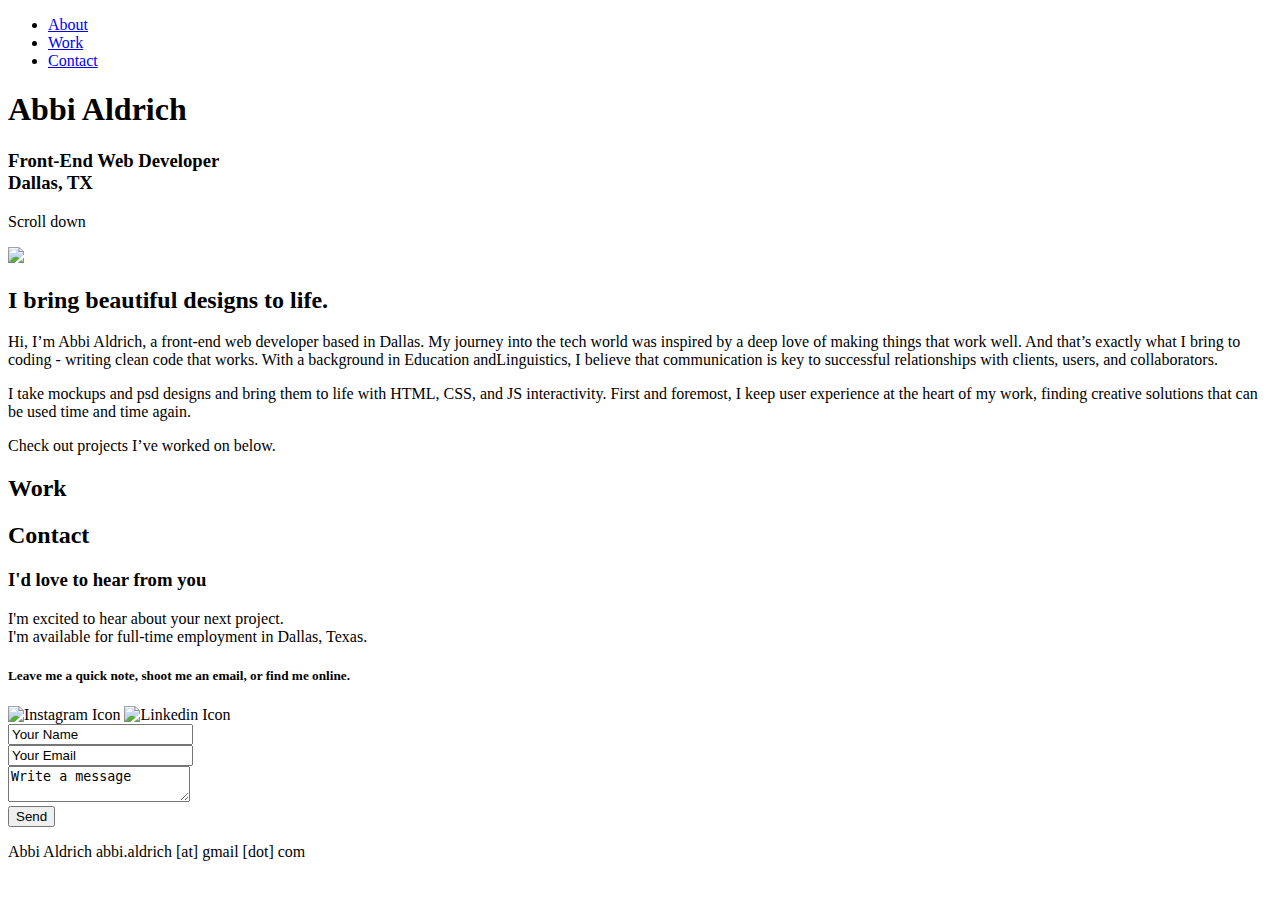
==== index.html @ 31a23435 "coded website html" ====
<!DOCTYPE html>
<html lang=en>
	<head>
		<meta charset="utf-8">
		<title>Abbi Aldrich's Portfolio</title>
		<link rel="stylesheet" type="text/css" href="css/normalize.css">
		<link rel="stylesheet" type="text/css" href="css/main.css">
		<link href="https://fonts.googleapis.com/css?family=Fredericka+the+Great|Open+Sans+Condensed:300,700" rel="stylesheet">
	</head>
	<body>
		<!--Header-->
		<header>
			<div class="full-width">

			<!--Navigation-->
			<nav class="full-width">
				<ul>
					<li><a href=#about>About</a></li>
					<li><a href=#work>Work</a></li>
					<li><a href=#contact>Contact</a></li>
				</ul>
			</nav>

			<h1>Abbi Aldrich</h1>
			<h3>Front-End Web Developer<br>
			Dallas, TX</h3>
			<p>Scroll down</p>
			<a href=#about><img src="img/down-arrow.png"></a>

			</div>
		</header>
		
		<!--About-->
		<section id="about">
			<div class="full-width">
				<h2>I bring beautiful designs to life.</h2>
				<div class="half-width">
					<p>Hi, I’m Abbi Aldrich, a front-end web developer based in Dallas.  My journey into the tech world was inspired by a deep love of making things that work well.  And that’s exactly what I bring to coding - writing clean code that works.  With a background in Education andLinguistics, I believe that communication is key to successful relationships with clients, users, and collaborators.</p>
				</div>

				<div class="half-width">
					<p>I take mockups and psd designs and bring them to life with HTML, CSS, and JS interactivity.   First and foremost, I keep user experience at the heart of my work, finding creative solutions that can be used time and time again. </p>
					<p>Check out projects I’ve worked on below.</p>
				</div>
			</div>
		</section>

		<!--Work-->
		<section id="work">
			<div class="full-width">
				<h2>Work</h2>
				<!--Scroller goes here-->
			</div>

		<!--Contact-->
		<section id="contact">
			<div class="full-width">
				<h2>Contact</h2>
				<div class="half-width">
					<h3>I'd love to hear from you</h3>
					<p> I'm excited to hear about your next project.<br>
					I'm available for full-time employment in Dallas, Texas.</p>
					<h5>Leave me a quick note, shoot me an email, or find me online.</h5>
					<img src="img/instagram-icon.png" alt="Instagram Icon">
					<img src="img/linkedin-icon.png" alt="Linkedin Icon">
				</div>

				<div class="half-width">
					<form action="/my-contact-form-page" method="post">
						<div>
							<input type="text" id="name" name="user_name" value="Your Name">
						</div>
						<div>
							<input type="text" id="email" name="user_email" value="Your Email">
						</div>
						<div>
							<textarea id="msg" name="user_message">Write a message</textarea>
						</div>
						<div class="button">
							<button type="submit">Send</button>
						</div>
					</form>
				</div>

		<!--Footer-->
		<footer class="full-width">
			<p>Abbi Aldrich abbi.aldrich [at] gmail [dot] com</p>

	</body>
</html>
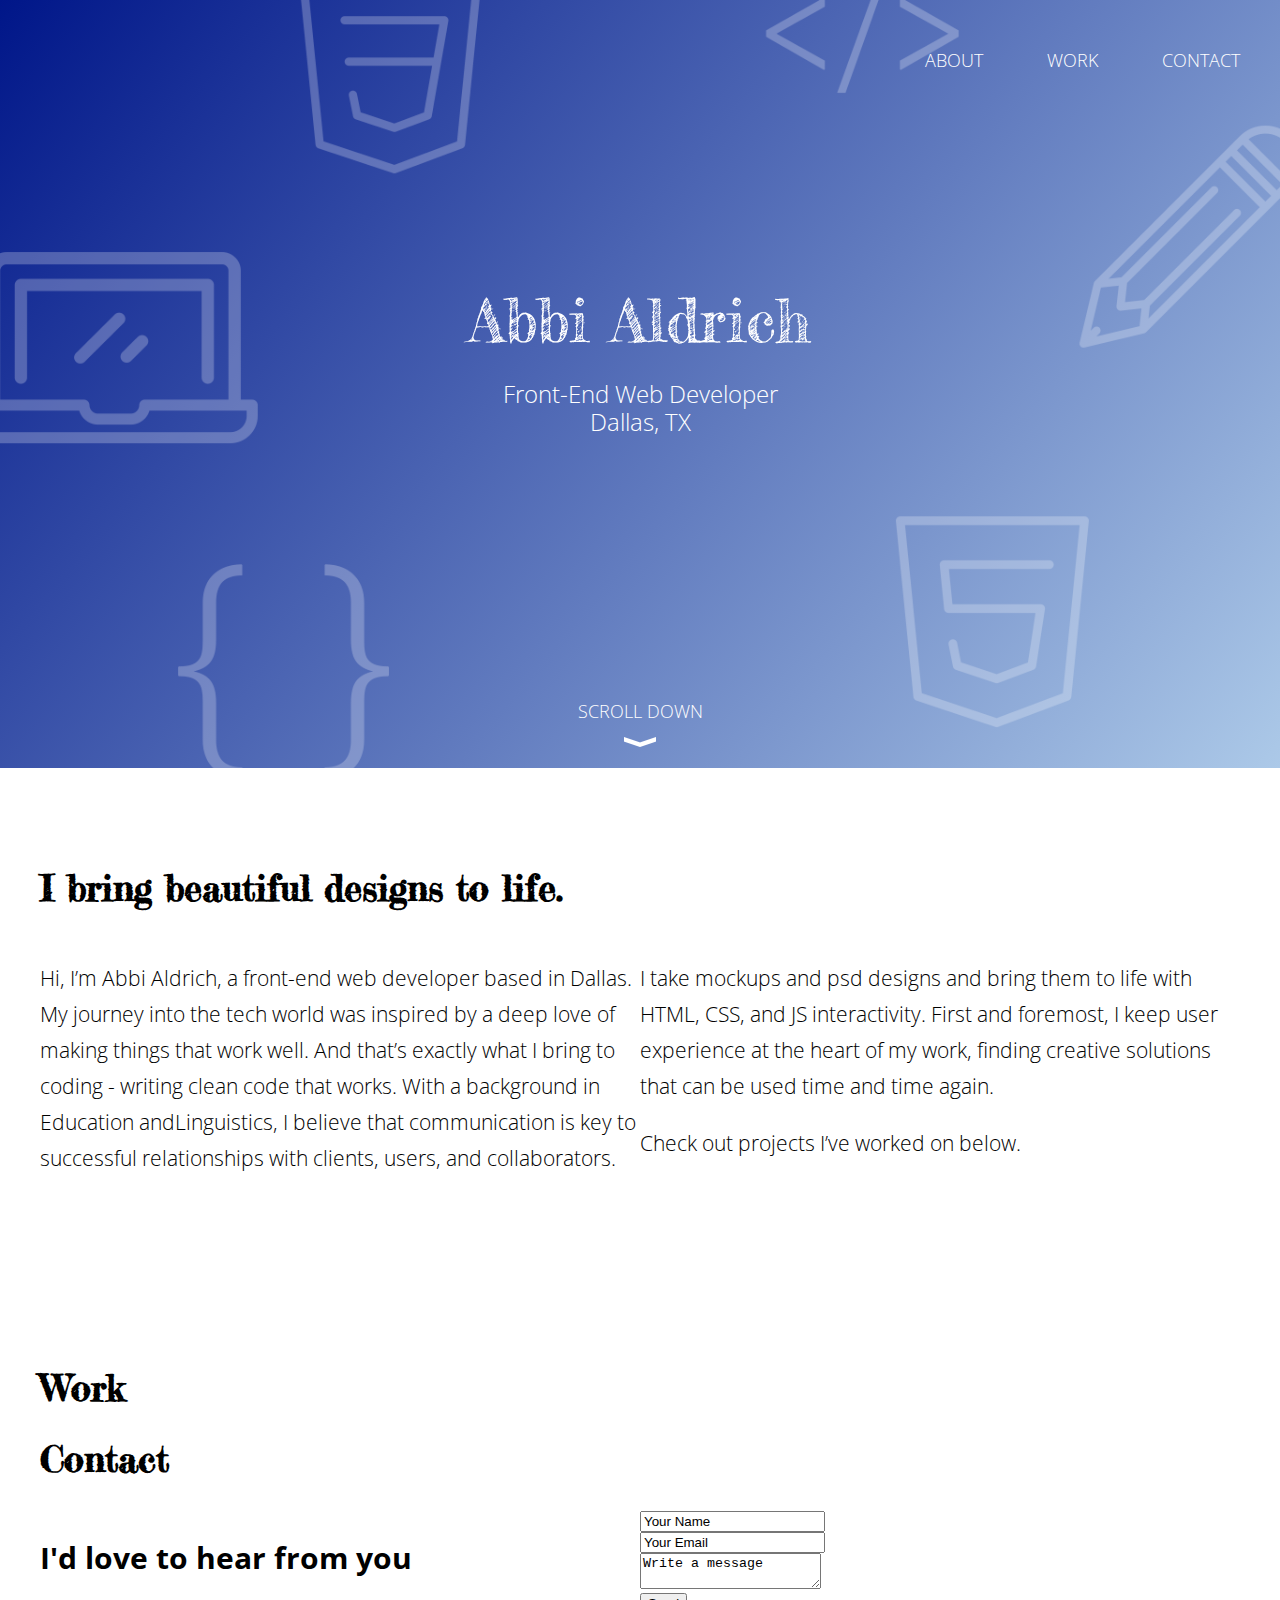
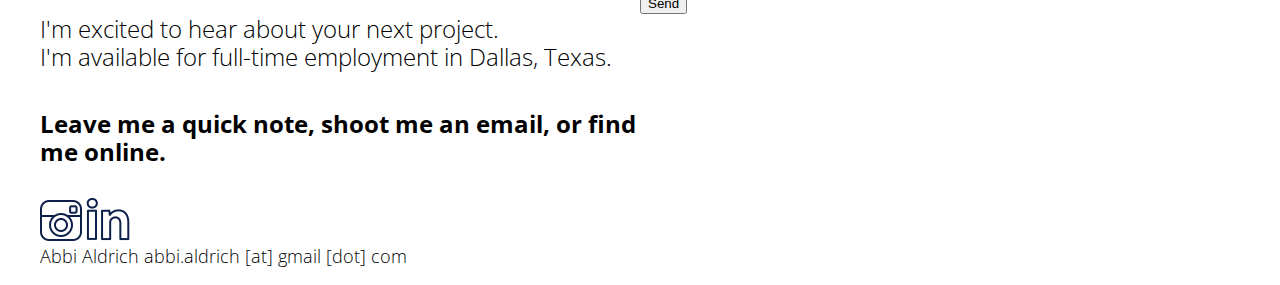
==== commit 69efb227: "updated html, began styling css" ====
--- a/index.html
+++ b/index.html
@@ -22,8 +22,8 @@
 			</nav>
 
 			<h1>Abbi Aldrich</h1>
-			<h3>Front-End Web Developer<br>
-			Dallas, TX</h3>
+			<h5>Front-End Web Developer<br>
+			Dallas, TX</h5>
 			<p>Scroll down</p>
 			<a href=#about><img src="img/down-arrow.png"></a>
 
@@ -58,9 +58,9 @@
 				<h2>Contact</h2>
 				<div class="half-width">
 					<h3>I'd love to hear from you</h3>
-					<p> I'm excited to hear about your next project.<br>
-					I'm available for full-time employment in Dallas, Texas.</p>
-					<h5>Leave me a quick note, shoot me an email, or find me online.</h5>
+					<h5> I'm excited to hear about your next project.<br>
+					I'm available for full-time employment in Dallas, Texas.</h5>
+					<h4>Leave me a quick note, shoot me an email, or find me online.</h4>
 					<img src="img/instagram-icon.png" alt="Instagram Icon">
 					<img src="img/linkedin-icon.png" alt="Linkedin Icon">
 				</div>
@@ -81,10 +81,13 @@
 						</div>
 					</form>
 				</div>
+			</div>
+		</section>
 
 		<!--Footer-->
 		<footer class="full-width">
 			<p>Abbi Aldrich abbi.aldrich [at] gmail [dot] com</p>
+		</footer>
 
 	</body>
 </html>--- a/css/main.css
+++ b/css/main.css
@@ -0,0 +1,130 @@
+/*****BASE STYLES******/
+
+body {
+ margin: 0;
+}
+
+h1 {
+	font-family: "Fredericka the Great", cursive;
+	font-size: 60px;
+	margin: 215px 0 0 0;
+	font-weight: normal;
+}
+
+h2 {
+	font-family: "Fredericka the Great", cursive;
+	font-size: 36px;
+	margin-top: 0;
+}
+
+h3 {
+	font-family: "Open Sans Condensed", sans-serif;
+	font-size: 30px;
+	font-weight: 700;
+}
+
+h4 {
+	font-family: "Open Sans Condensed", sans-serif;
+	font-size: 24px;
+	font-weight: 700;
+}
+
+h5 {
+	font-family: "Open Sans Condensed", sans-serif;
+	font-size: 24px;
+	font-weight: 300;
+}
+
+p {
+	font-family: "Open Sans Condensed", sans-serif;
+	font-size: 18px;
+	font-weight: 300;
+}
+
+/*****GRID*****/
+
+.full-width {
+	width: 1200px;
+	margin: 0 auto;
+	clear: both;
+}
+
+.half-width {
+	width: 600px;
+	float: left;
+}
+
+/*****HEADER*****/
+
+header {
+	text-align: center;
+	color: white;
+	height: 768px;
+	width: 100%;
+	background-image: url(../img/background-icons.png), linear-gradient(130deg, #001689, #acc9e8);
+	background-repeat: no-repeat, no-repeat;
+	background-position: left top, center;
+	background-size: cover, cover
+}
+
+header h5 {
+	margin: 25px 0 265px 0;
+}
+
+header p {
+	text-transform: uppercase;
+	margin: 0 0 12px;
+}
+
+header img {
+
+}
+
+/*****NAVIGATION*****/
+
+nav {
+	padding-top: 50px;
+	text-align: right;
+}
+
+
+
+nav ul, nav li {
+	display: inline;
+	list-style: none;
+	margin: 0;
+	padding-left: 60px;
+
+}
+
+nav a {
+	font-family: "Open Sans Condensed", sans-serif;
+	font-size: 18px;
+	font-weight: 300;
+	text-transform: uppercase;
+	color: white;
+	text-decoration: none;
+}
+
+nav a:hover {
+	text-decoration: underline;
+}
+
+/*****ABOUT******/
+
+#about {
+	height: 500px;
+	margin: 0;
+	padding: 100px 0 0;
+}
+
+#about p {
+	font-size: 21px;
+	line-height: 36px;
+}
+
+/*****WORK*****/
+
+/*****CONTACT******/
+
+/*****FOOTER******/
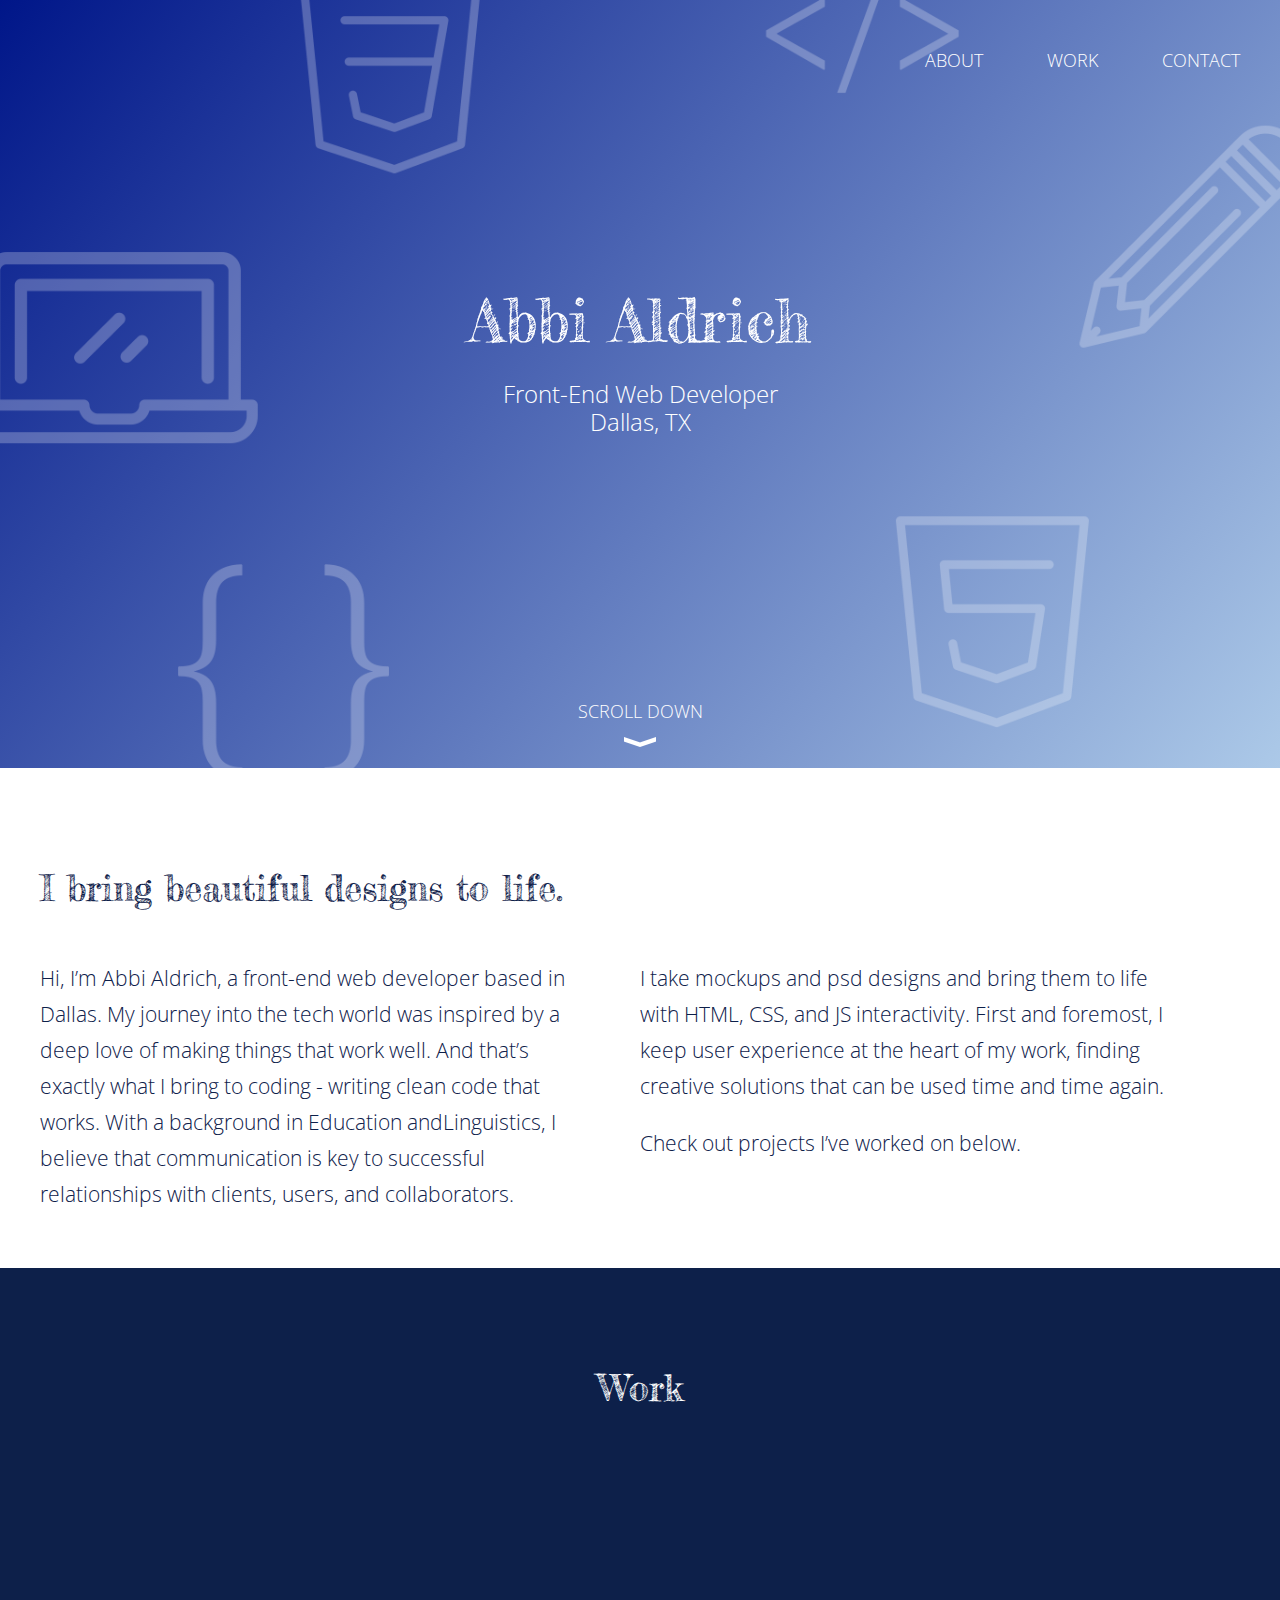
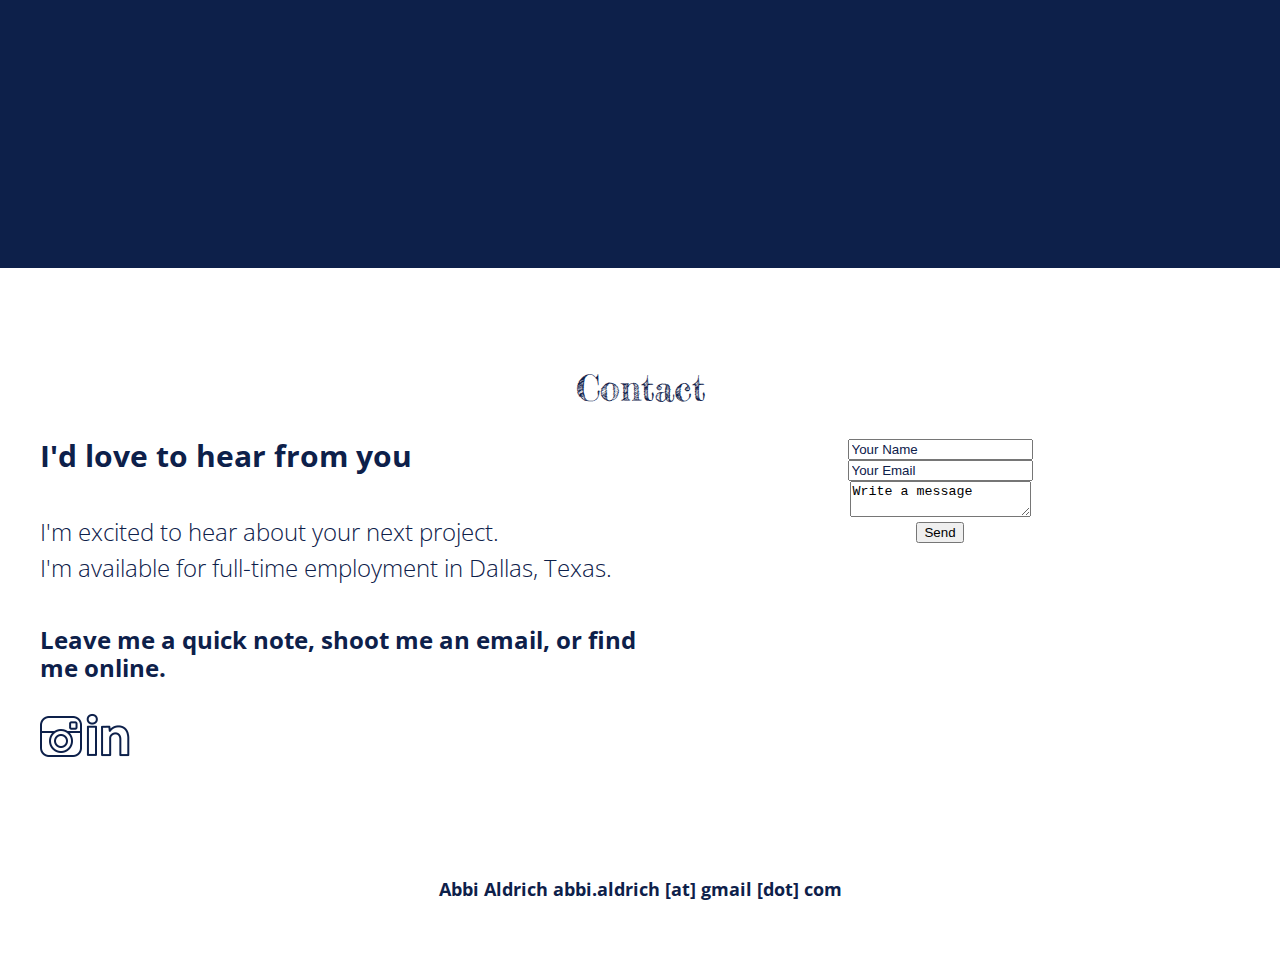
==== commit 70f7393b: "updated styling on about, work, contact, footer section; made minor fixes to html" ====
--- a/index.html
+++ b/index.html
@@ -51,6 +51,7 @@
 				<h2>Work</h2>
 				<!--Scroller goes here-->
 			</div>
+		</section>
 
 		<!--Contact-->
 		<section id="contact">
@@ -65,7 +66,7 @@
 					<img src="img/linkedin-icon.png" alt="Linkedin Icon">
 				</div>
 
-				<div class="half-width">
+				<div class="half-width" id="form">
 					<form action="/my-contact-form-page" method="post">
 						<div>
 							<input type="text" id="name" name="user_name" value="Your Name">
--- a/css/main.css
+++ b/css/main.css
@@ -15,6 +15,7 @@
 	font-family: "Fredericka the Great", cursive;
 	font-size: 36px;
 	margin-top: 0;
+	font-weight: normal;
 }
 
 h3 {
@@ -113,18 +114,63 @@
 /*****ABOUT******/
 
 #about {
-	height: 500px;
+	height: 400px;
 	margin: 0;
 	padding: 100px 0 0;
+	color: #0D204A;
 }
 
 #about p {
 	font-size: 21px;
 	line-height: 36px;
+	padding-right: 50px;
 }
 
 /*****WORK*****/
 
+#work {
+	background-color: #0D204A;
+	color: white;
+	padding-top: 100px;
+	height: 500px;
+	text-align: center;
+}
+
 /*****CONTACT******/
 
+#contact {
+	color: #0D204A;
+	padding-top: 100px;
+}
+
+#contact h2 {
+	text-align: center;
+}
+#contact h3 {
+	margin-top: 0;
+}
+
+#contact h5 {
+	line-height: 36px;
+}
+
+#form {
+	text-align: center;
+	color: #0D204A;
+}
+
+input {
+	color: #0D204A;
+	
+}
+
 /*****FOOTER******/
+footer {
+	padding: 100px 0 50px;
+}
+
+footer p {
+	color: #0D204A;
+	text-align: center;
+	font-weight: 700;
+}
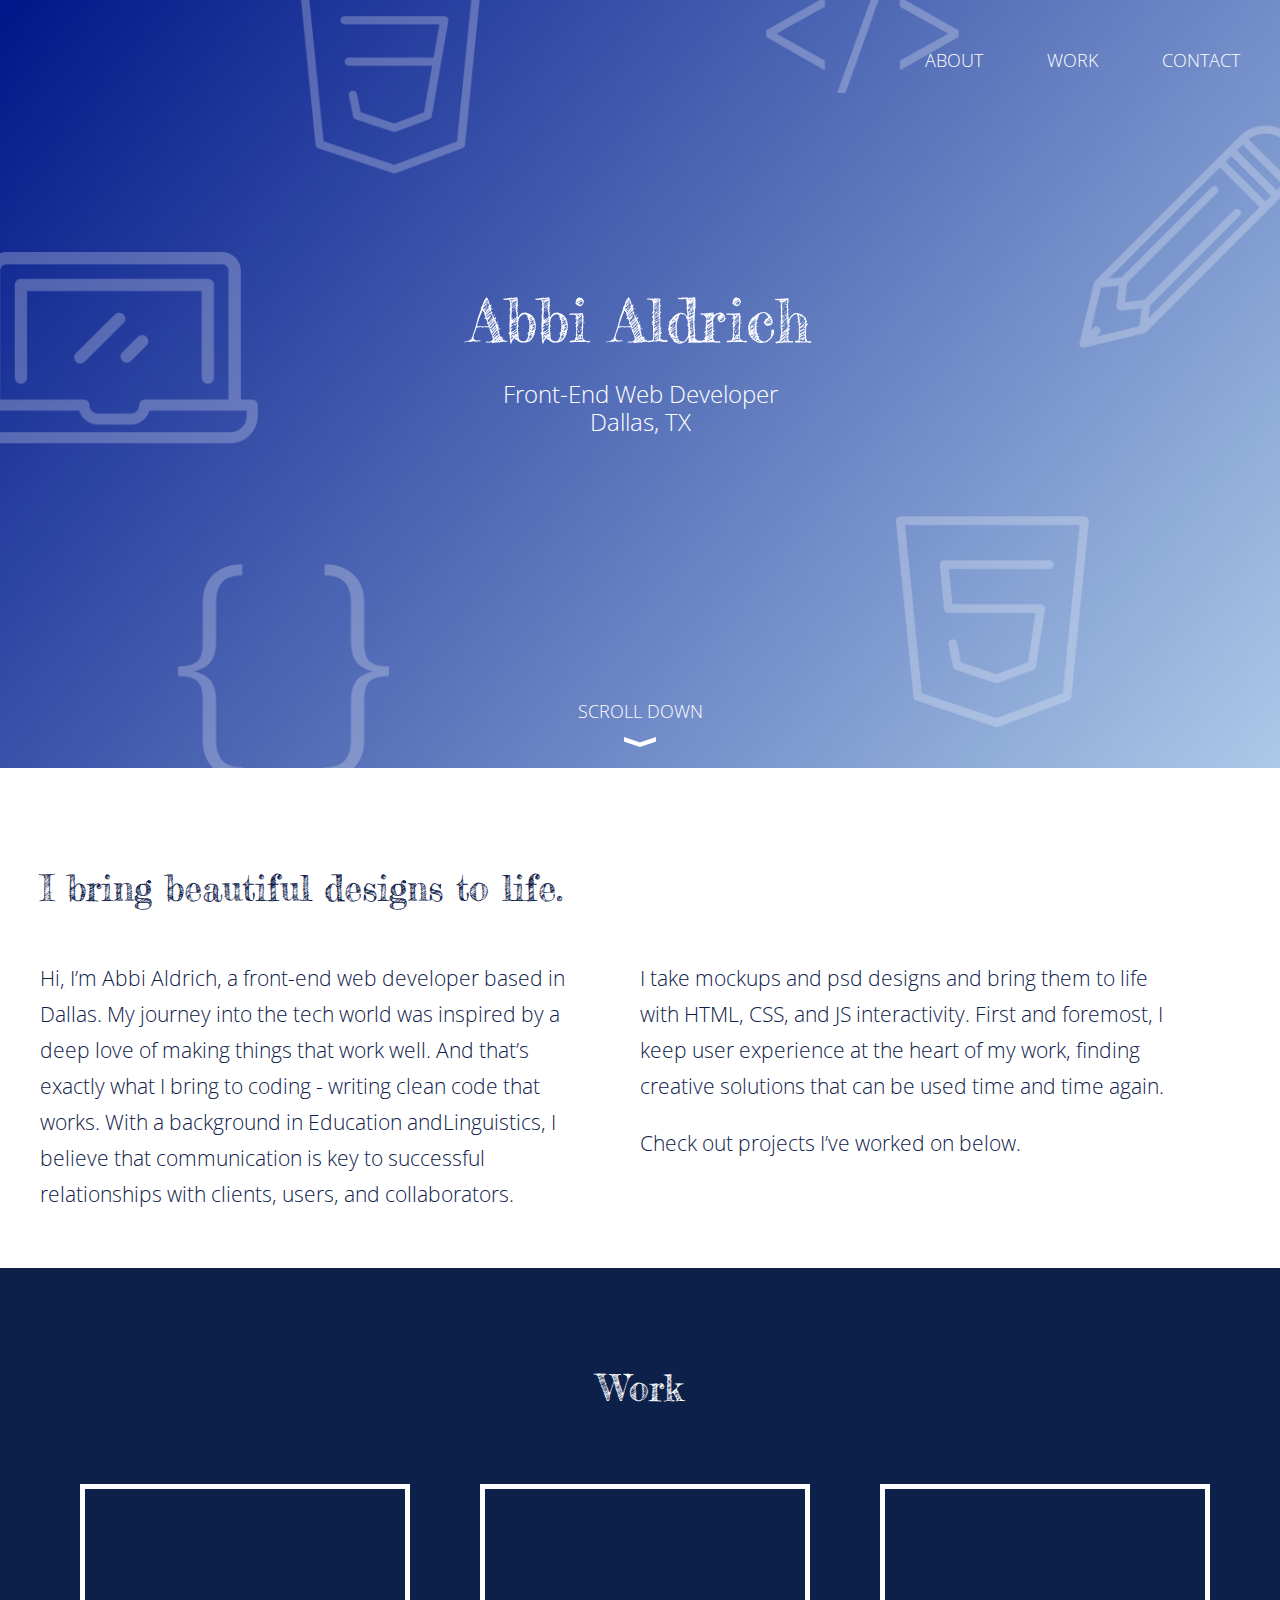
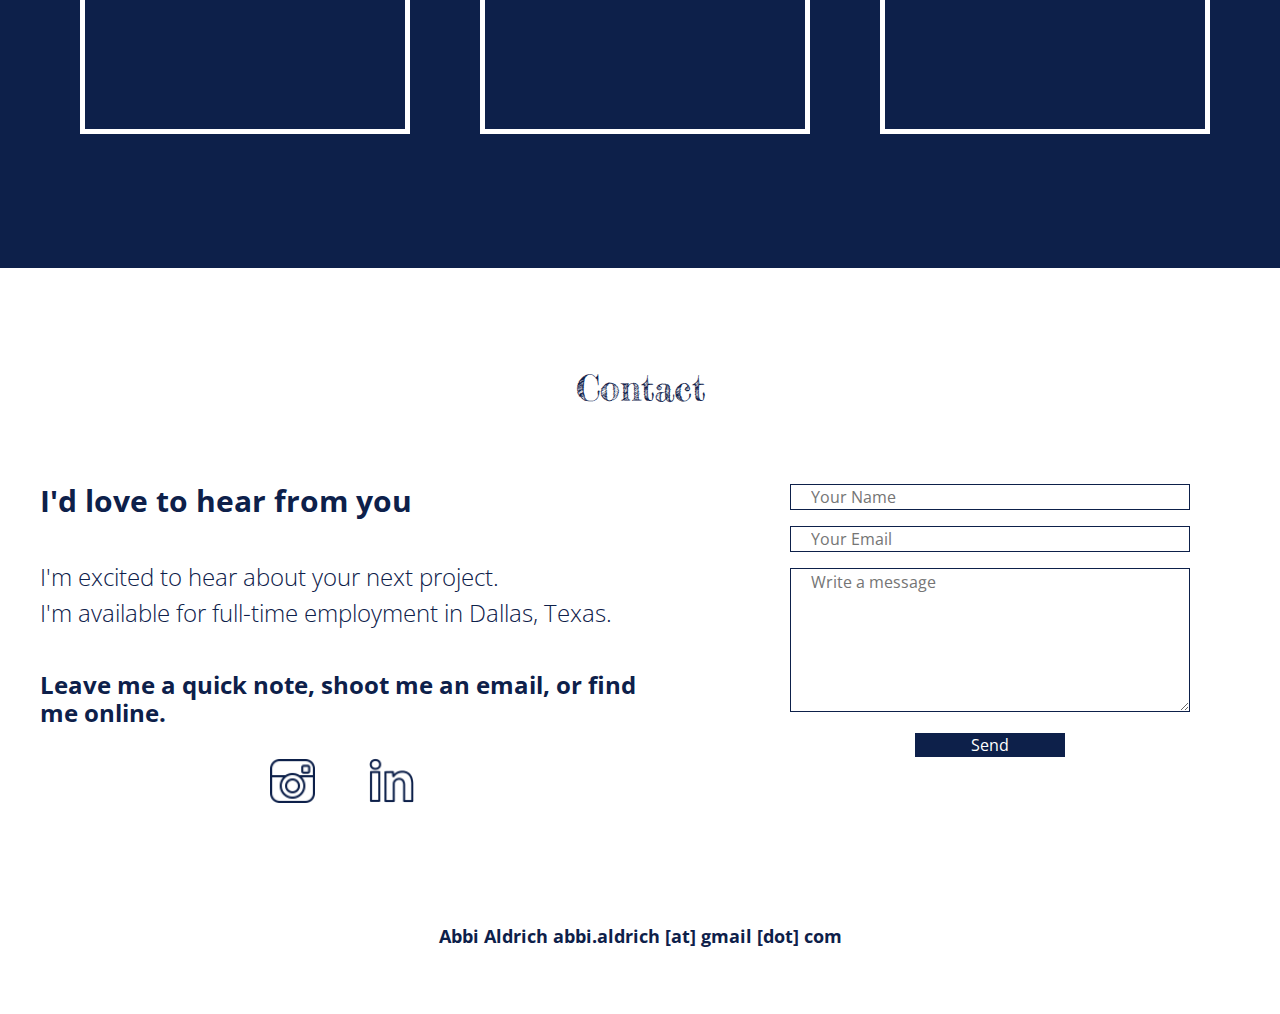
==== commit ac8558d1: "styled form, added work sample divs --images to come--, centered social media links" ====
--- a/index.html
+++ b/index.html
@@ -49,7 +49,18 @@
 		<section id="work">
 			<div class="full-width">
 				<h2>Work</h2>
-				<!--Scroller goes here-->
+				<div class="third-width">
+					<div class="work-sample">
+					</div>
+				</div>
+				<div class="third-width">
+					<div class="work-sample">
+					</div>
+				</div>
+				<div class="third-width">
+					<div class="work-sample">
+					</div>
+				</div>
 			</div>
 		</section>
 
@@ -62,20 +73,20 @@
 					<h5> I'm excited to hear about your next project.<br>
 					I'm available for full-time employment in Dallas, Texas.</h5>
 					<h4>Leave me a quick note, shoot me an email, or find me online.</h4>
-					<img src="img/instagram-icon.png" alt="Instagram Icon">
-					<img src="img/linkedin-icon.png" alt="Linkedin Icon">
+					<a id="insta-btn" href="https://www.instagram.com/abbi.aldrich/"><img src="img/instagram-icon.png" alt="Instagram Icon"></a>
+					<a id="linkedin-btn" href="https://www.linkedin.com/in/abigail-aldrich-5496b387/"><img src="img/linkedin-icon.png" alt="Linkedin Icon"></a>
 				</div>
 
 				<div class="half-width" id="form">
 					<form action="/my-contact-form-page" method="post">
 						<div>
-							<input type="text" id="name" name="user_name" value="Your Name">
+							<input type="text" id="name" name="user_name" placeholder="Your Name">
 						</div>
 						<div>
-							<input type="text" id="email" name="user_email" value="Your Email">
+							<input type="text" id="email" name="user_email" placeholder="Your Email">
 						</div>
 						<div>
-							<textarea id="msg" name="user_message">Write a message</textarea>
+							<textarea id="msg" name="user_message" placeholder="Write a message"></textarea>
 						</div>
 						<div class="button">
 							<button type="submit">Send</button>
--- a/css/main.css
+++ b/css/main.css
@@ -52,6 +52,11 @@
 
 .half-width {
 	width: 600px;
+	float: left;
+}
+
+.third-width {
+	width: 400px;
 	float: left;
 }
 
@@ -136,6 +141,18 @@
 	text-align: center;
 }
 
+#work h2 {
+	margin-bottom: 75px;
+}
+
+.work-sample {
+	width: 320px;
+	height: 240px;
+	margin-left: 40px;
+	border: solid 5px white;
+
+}
+
 /*****CONTACT******/
 
 #contact {
@@ -145,6 +162,7 @@
 
 #contact h2 {
 	text-align: center;
+	margin-bottom: 75px;
 }
 #contact h3 {
 	margin-top: 0;
@@ -154,15 +172,67 @@
 	line-height: 36px;
 }
 
-#form {
-	text-align: center;
-	color: #0D204A;
-}
-
-input {
-	color: #0D204A;
-	
-}
+#insta-btn {
+	padding-left: 230px;
+}
+
+#contact img {
+	width: 45px;
+}
+
+#linkedin-btn {
+	padding-left: 50px;
+}
+
+form {
+  margin: 0 auto;
+  width: 600px;
+}
+
+form div + div {
+  margin-top: 1em;
+}
+
+form div {
+	padding-left: 150px;
+}
+
+input, textarea {
+  font: 1em "open sans condensed";
+  color: #0D204A;
+  width: 400px;
+  padding-left: 20px;
+
+  -moz-box-sizing: border-box;
+       box-sizing: border-box;
+
+  border: 1px solid #0D204A;
+}
+
+input:focus, textarea:focus {
+  border-color: #0D204A;
+}
+
+
+textarea {
+  height: 9em;
+  resize: vertical;
+}
+
+.button {
+  padding-left: 275px;
+}
+
+button {
+  width: 150px;
+  background-color: #0D204A;
+  color: white;
+  font: 1em "open sans condensed";
+  border: none;
+}
+
+
+
 
 /*****FOOTER******/
 footer {
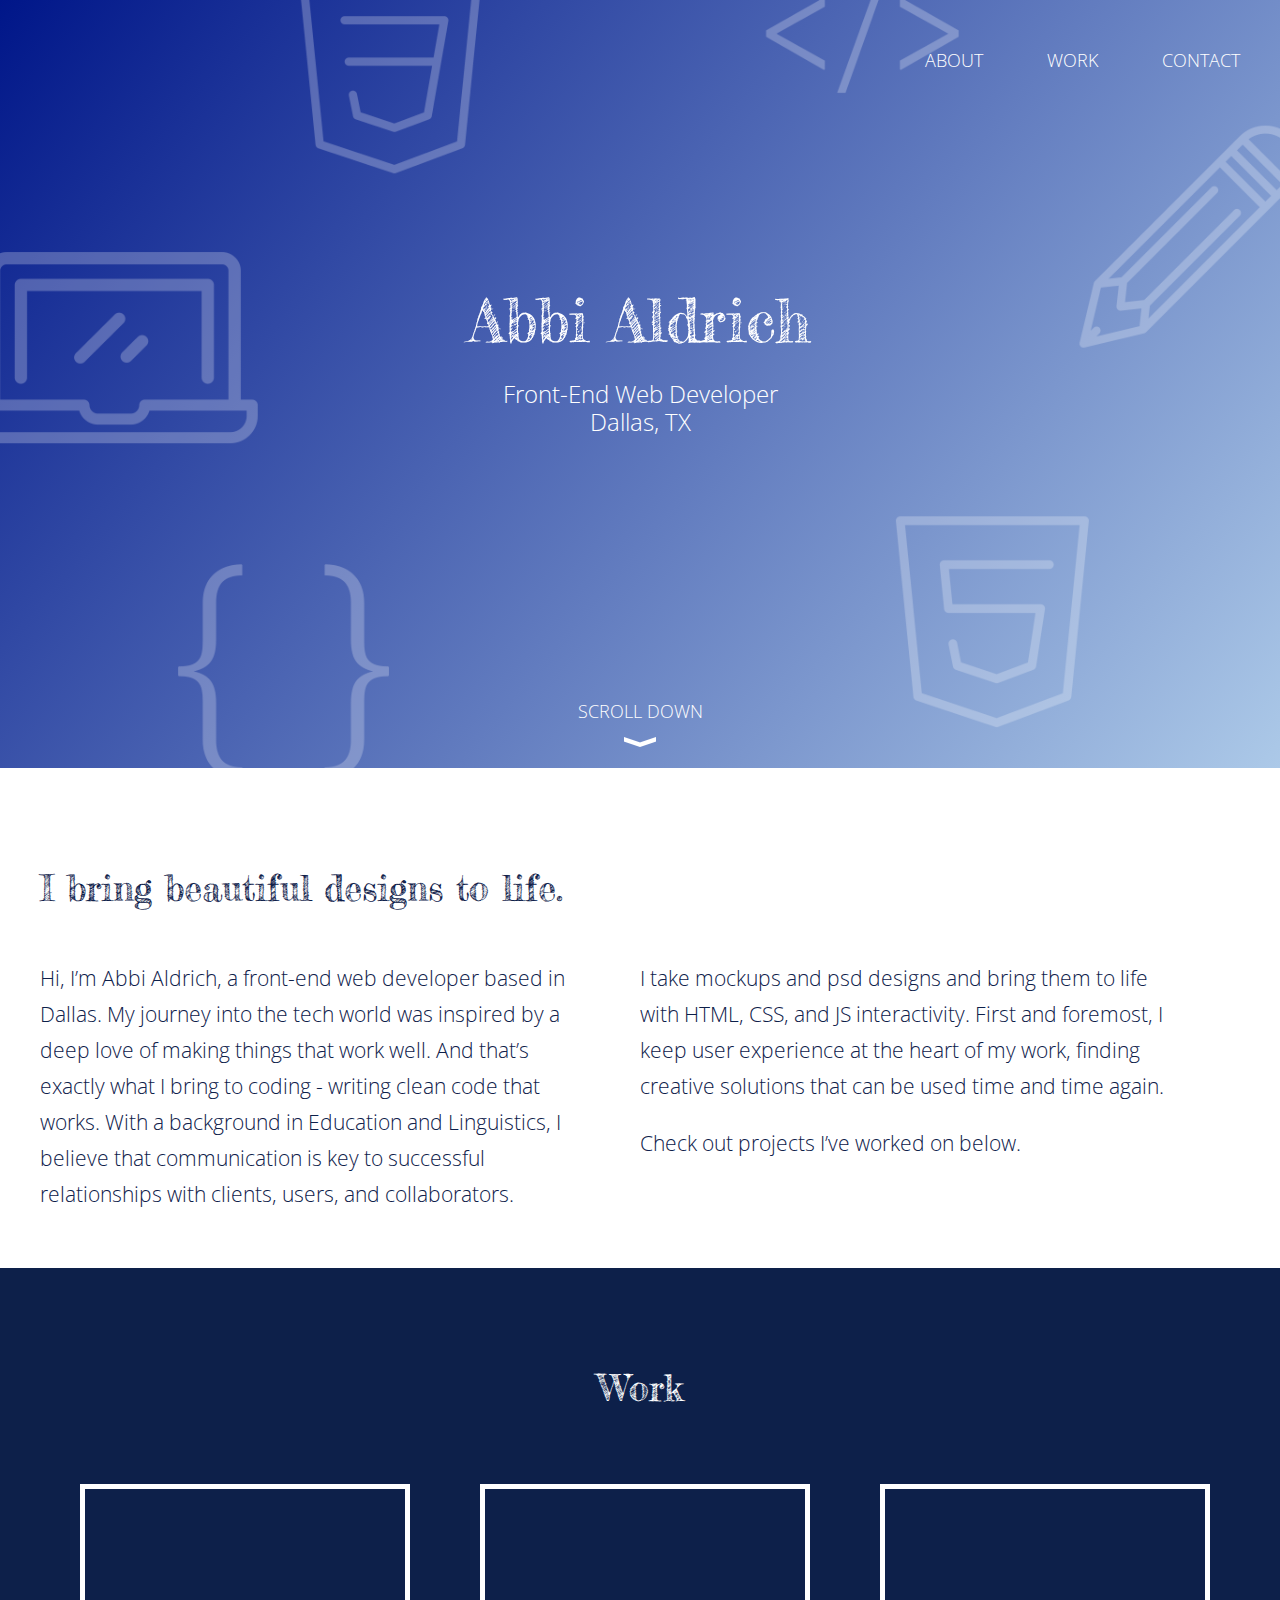
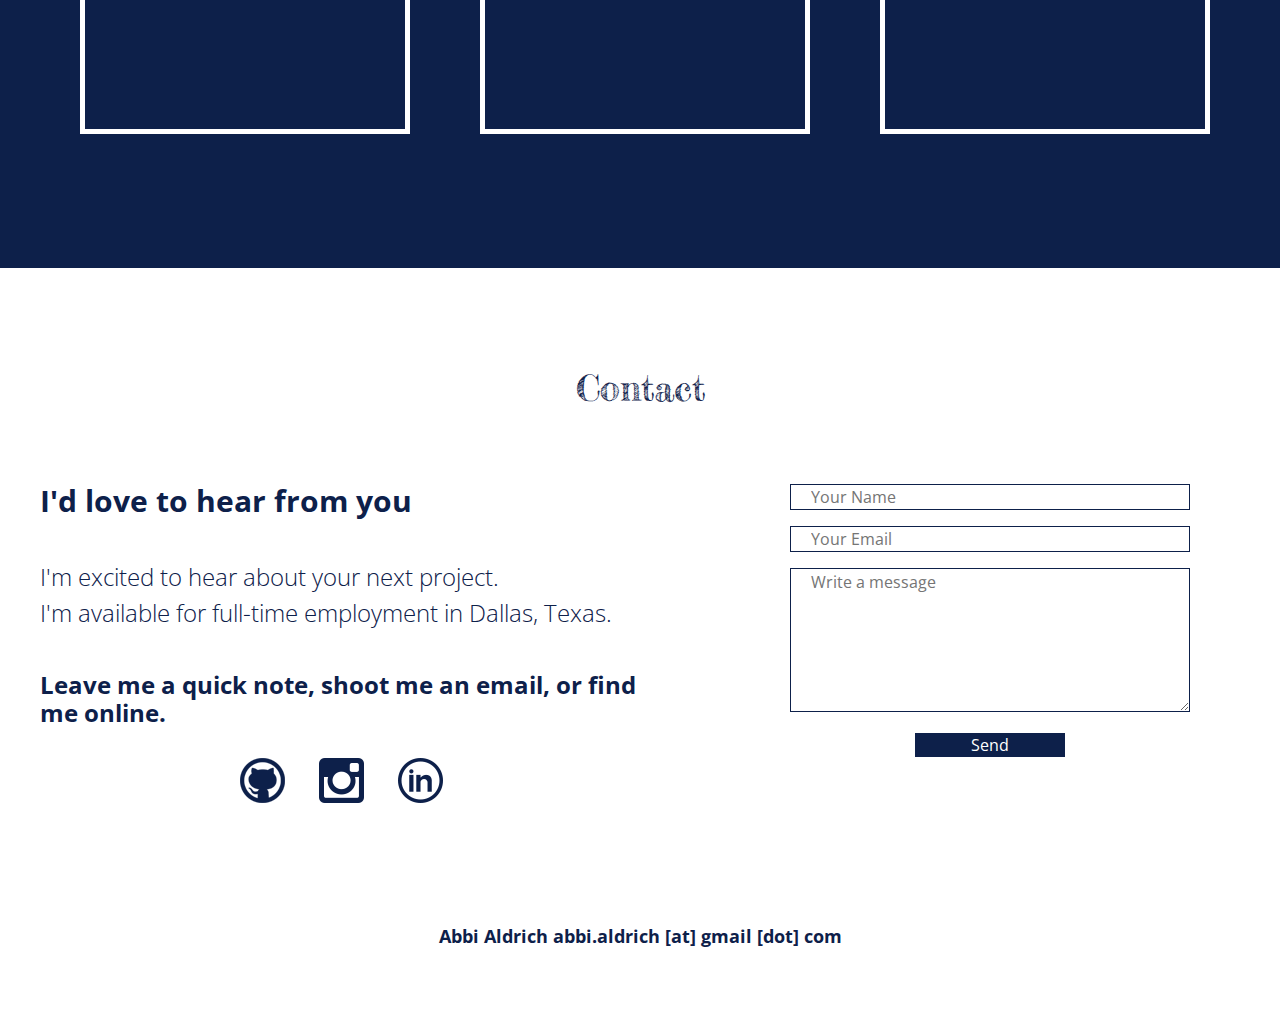
==== commit 1cd0a8e3: "added github link, edited minor typos" ====
--- a/index.html
+++ b/index.html
@@ -25,7 +25,7 @@
 			<h5>Front-End Web Developer<br>
 			Dallas, TX</h5>
 			<p>Scroll down</p>
-			<a href=#about><img src="img/down-arrow.png"></a>
+			<a href=#about><img src="img/down-arrow.png" alt="Down Arrow"></a>
 
 			</div>
 		</header>
@@ -35,7 +35,7 @@
 			<div class="full-width">
 				<h2>I bring beautiful designs to life.</h2>
 				<div class="half-width">
-					<p>Hi, I’m Abbi Aldrich, a front-end web developer based in Dallas.  My journey into the tech world was inspired by a deep love of making things that work well.  And that’s exactly what I bring to coding - writing clean code that works.  With a background in Education andLinguistics, I believe that communication is key to successful relationships with clients, users, and collaborators.</p>
+					<p>Hi, I’m Abbi Aldrich, a front-end web developer based in Dallas.  My journey into the tech world was inspired by a deep love of making things that work well.  And that’s exactly what I bring to coding - writing clean code that works.  With a background in Education and Linguistics, I believe that communication is key to successful relationships with clients, users, and collaborators.</p>
 				</div>
 
 				<div class="half-width">
@@ -73,6 +73,7 @@
 					<h5> I'm excited to hear about your next project.<br>
 					I'm available for full-time employment in Dallas, Texas.</h5>
 					<h4>Leave me a quick note, shoot me an email, or find me online.</h4>
+					<a id="github-btn" href="https://github.com/AbbiAld "><img src="img/github-icon.png" alt="GitHub Icon"></a>
 					<a id="insta-btn" href="https://www.instagram.com/abbi.aldrich/"><img src="img/instagram-icon.png" alt="Instagram Icon"></a>
 					<a id="linkedin-btn" href="https://www.linkedin.com/in/abigail-aldrich-5496b387/"><img src="img/linkedin-icon.png" alt="Linkedin Icon"></a>
 				</div>
--- a/css/main.css
+++ b/css/main.css
@@ -172,17 +172,16 @@
 	line-height: 36px;
 }
 
-#insta-btn {
-	padding-left: 230px;
-}
+#github-btn {
+	padding-left: 200px;
+}
+
 
 #contact img {
 	width: 45px;
-}
-
-#linkedin-btn {
-	padding-left: 50px;
-}
+	padding-right: 30px;
+}
+
 
 form {
   margin: 0 auto;
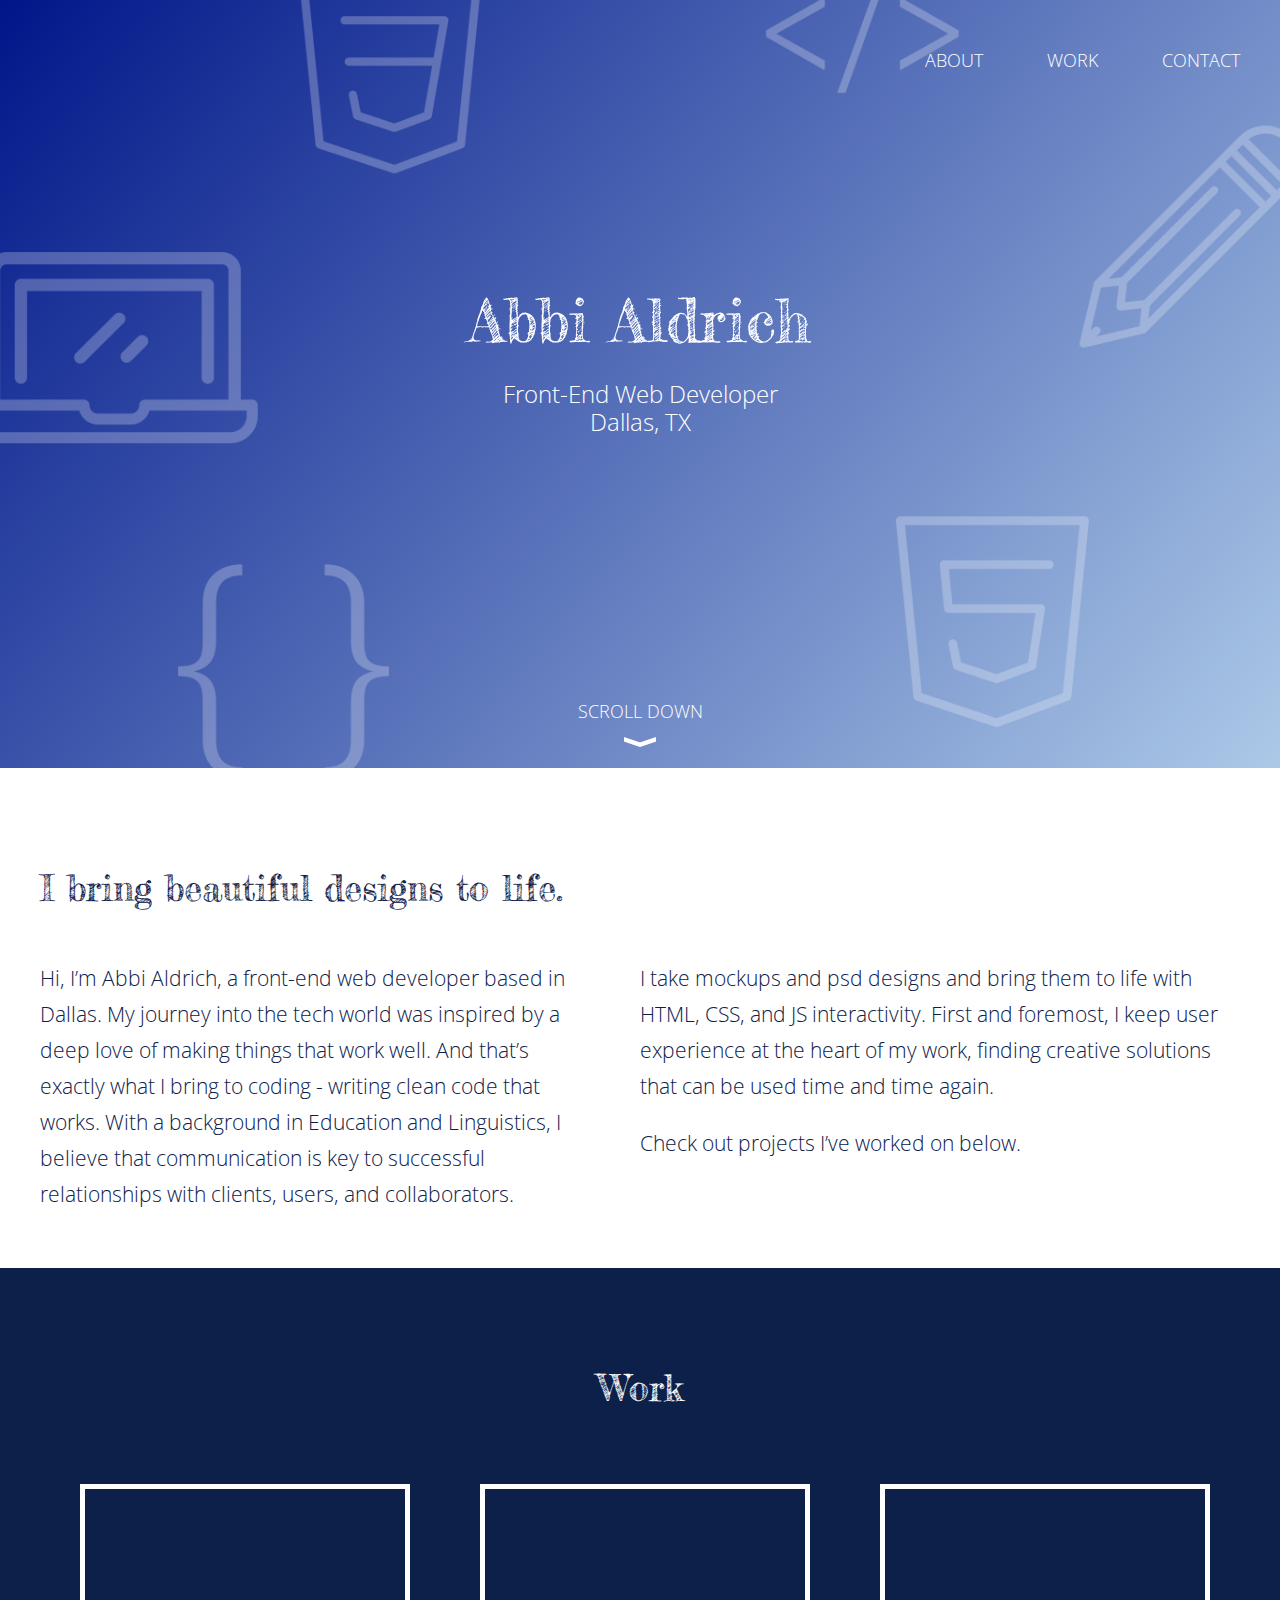
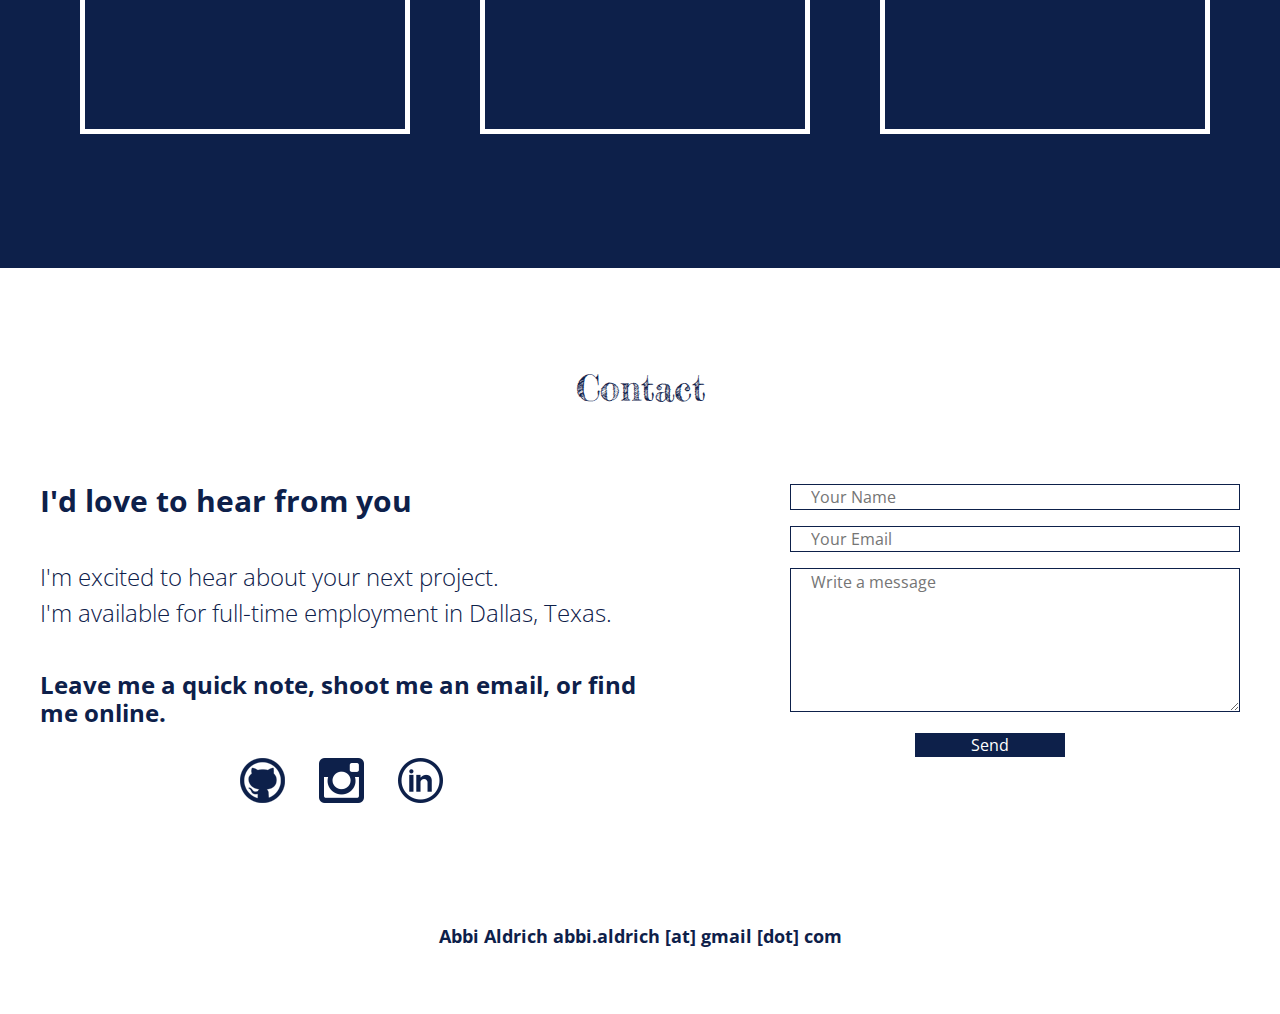
==== commit e229b445: "minor fixes to about section column width and contact form width" ====
--- a/index.html
+++ b/index.html
@@ -13,7 +13,7 @@
 			<div class="full-width">
 
 			<!--Navigation-->
-			<nav class="full-width">
+			<nav>
 				<ul>
 					<li><a href=#about>About</a></li>
 					<li><a href=#work>Work</a></li>
@@ -35,7 +35,7 @@
 			<div class="full-width">
 				<h2>I bring beautiful designs to life.</h2>
 				<div class="half-width">
-					<p>Hi, I’m Abbi Aldrich, a front-end web developer based in Dallas.  My journey into the tech world was inspired by a deep love of making things that work well.  And that’s exactly what I bring to coding - writing clean code that works.  With a background in Education and Linguistics, I believe that communication is key to successful relationships with clients, users, and collaborators.</p>
+					<p class="left-column">Hi, I’m Abbi Aldrich, a front-end web developer based in Dallas.  My journey into the tech world was inspired by a deep love of making things that work well.  And that’s exactly what I bring to coding - writing clean code that works.  With a background in Education and Linguistics, I believe that communication is key to successful relationships with clients, users, and collaborators.</p>
 				</div>
 
 				<div class="half-width">
--- a/css/main.css
+++ b/css/main.css
@@ -128,6 +128,9 @@
 #about p {
 	font-size: 21px;
 	line-height: 36px;
+}
+
+.left-column {
 	padding-right: 50px;
 }
 
@@ -199,7 +202,7 @@
 input, textarea {
   font: 1em "open sans condensed";
   color: #0D204A;
-  width: 400px;
+  width: 450px;
   padding-left: 20px;
 
   -moz-box-sizing: border-box;
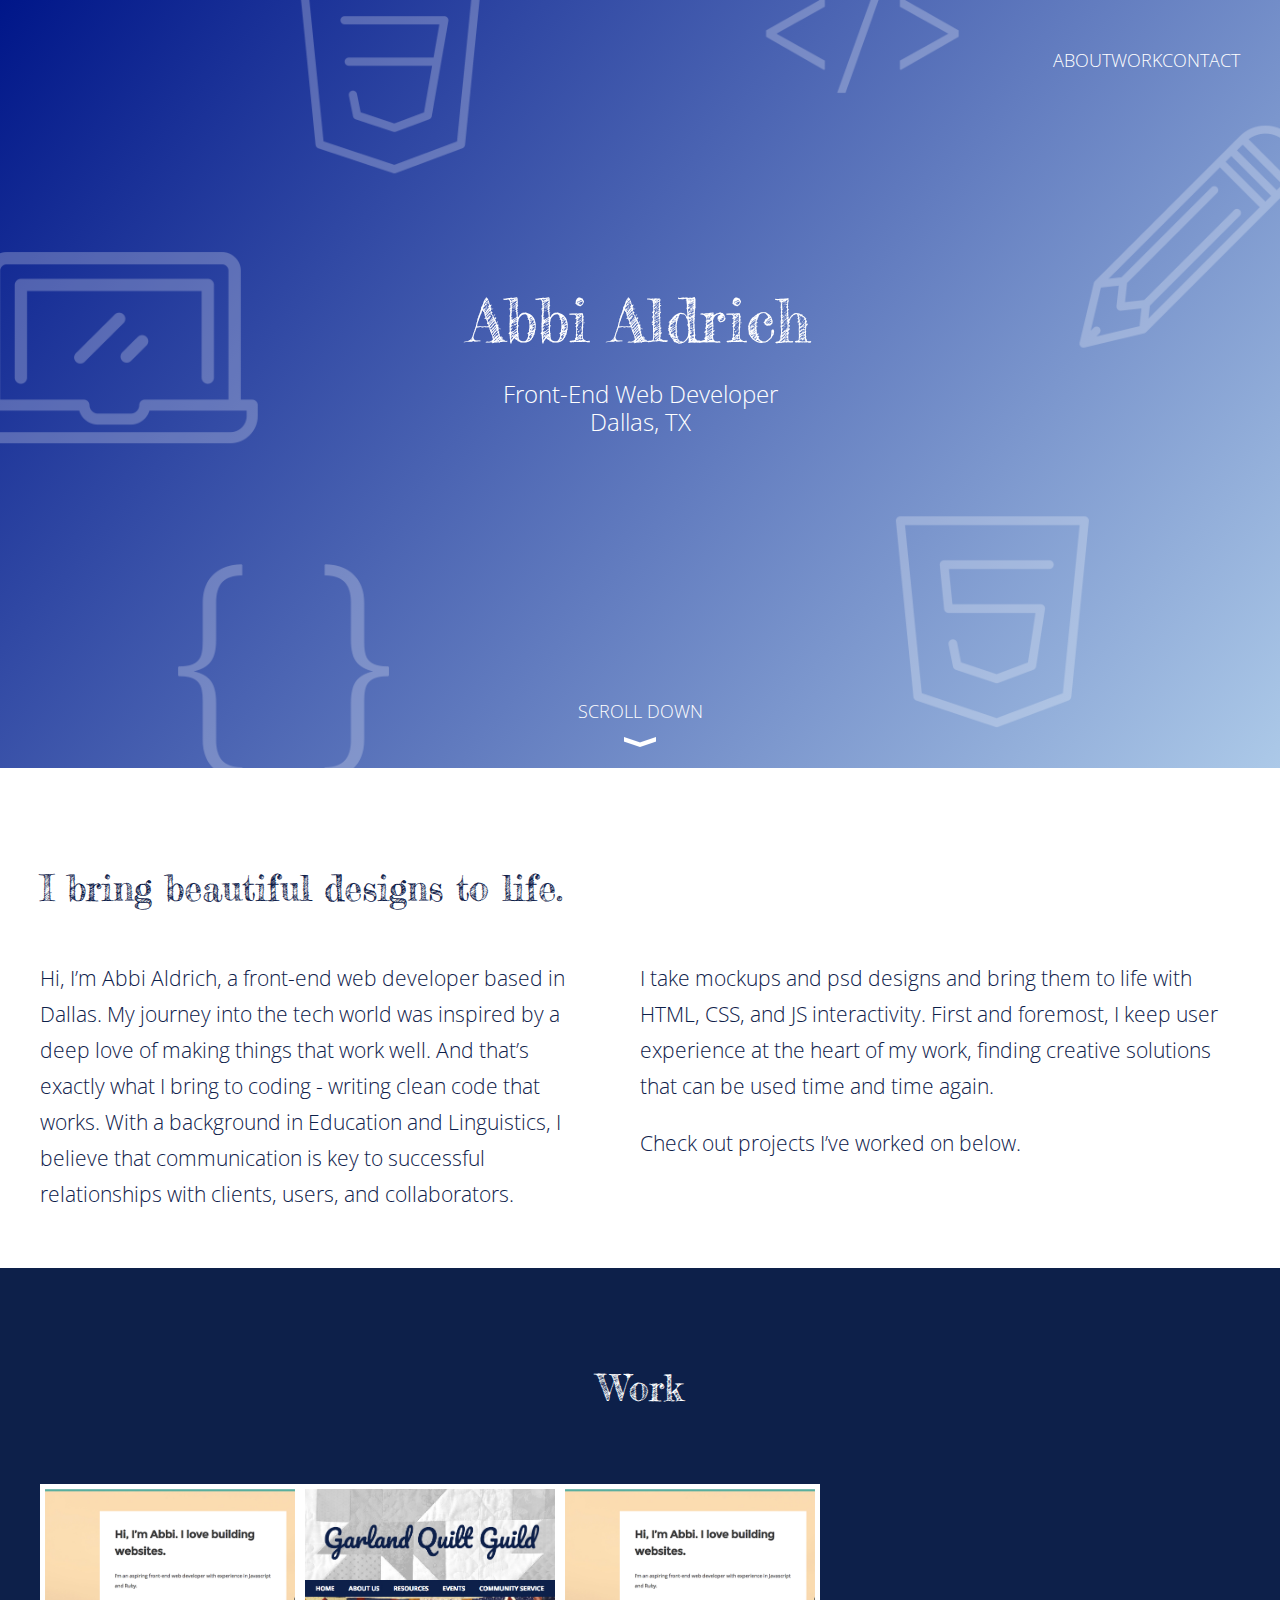
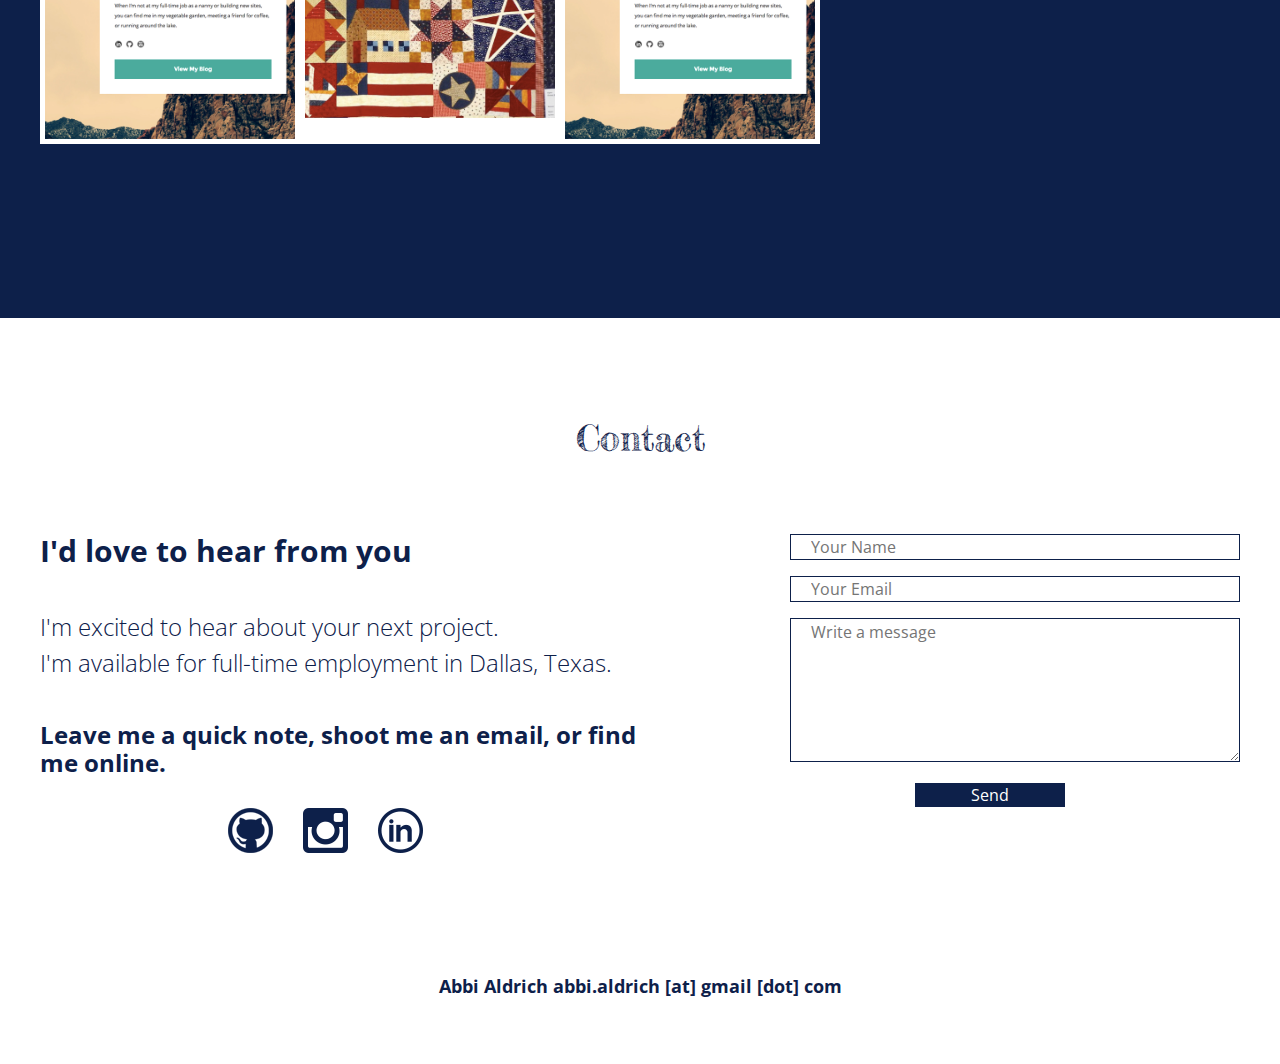
==== commit 60a5d091: "updating to responsive site, about to change all the font sizing to ems" ====
--- a/index.html
+++ b/index.html
@@ -2,6 +2,7 @@
 <html lang=en>
 	<head>
 		<meta charset="utf-8">
+		<meta name="viewport" content="width=device-width,initial-scale=1">
 		<title>Abbi Aldrich's Portfolio</title>
 		<link rel="stylesheet" type="text/css" href="css/normalize.css">
 		<link rel="stylesheet" type="text/css" href="css/main.css">
@@ -10,7 +11,7 @@
 	<body>
 		<!--Header-->
 		<header>
-			<div class="full-width">
+			<div class="full-width vertical-column">
 
 			<!--Navigation-->
 			<nav>
@@ -31,9 +32,9 @@
 		</header>
 		
 		<!--About-->
-		<section id="about">
-			<div class="full-width">
-				<h2>I bring beautiful designs to life.</h2>
+		<section class="full-width" id="about">
+			<h2>I bring beautiful designs to life.</h2>
+			<div class="horizontal-row">
 				<div class="half-width">
 					<p class="left-column">Hi, I’m Abbi Aldrich, a front-end web developer based in Dallas.  My journey into the tech world was inspired by a deep love of making things that work well.  And that’s exactly what I bring to coding - writing clean code that works.  With a background in Education and Linguistics, I believe that communication is key to successful relationships with clients, users, and collaborators.</p>
 				</div>
@@ -47,35 +48,37 @@
 
 		<!--Work-->
 		<section id="work">
-			<div class="full-width">
-				<h2>Work</h2>
+		<div class="full-width">
+			<h2>Work</h2>
+			<div class="horizontal-row">
 				<div class="third-width">
-					<div class="work-sample">
-					</div>
+					<a href="http://blog.abbialdrich.com"><img class="work-sample" src="img/work-sample-blog.jpg" alt="Blog at abbialdrich.com" /></a>
 				</div>
 				<div class="third-width">
-					<div class="work-sample">
-					</div>
+					<a href="#"><img class="work-sample" src="img/work-sample-gqg.jpg" alt="Garland Quilt Guild Website" /></a>
 				</div>
 				<div class="third-width">
-					<div class="work-sample">
-					</div>
+					<a href="blog.abbialdrich.com"><img class="work-sample" src="img/work-sample-blog.jpg" alt="Blog at abbialdrich.com" /></a>
 				</div>
 			</div>
+		</div>
 		</section>
 
 		<!--Contact-->
 		<section id="contact">
 			<div class="full-width">
 				<h2>Contact</h2>
+				<div class="horizontal-row">
 				<div class="half-width">
 					<h3>I'd love to hear from you</h3>
 					<h5> I'm excited to hear about your next project.<br>
 					I'm available for full-time employment in Dallas, Texas.</h5>
 					<h4>Leave me a quick note, shoot me an email, or find me online.</h4>
-					<a id="github-btn" href="https://github.com/AbbiAld "><img src="img/github-icon.png" alt="GitHub Icon"></a>
-					<a id="insta-btn" href="https://www.instagram.com/abbi.aldrich/"><img src="img/instagram-icon.png" alt="Instagram Icon"></a>
-					<a id="linkedin-btn" href="https://www.linkedin.com/in/abigail-aldrich-5496b387/"><img src="img/linkedin-icon.png" alt="Linkedin Icon"></a>
+					<div class="socialmedia-btns">
+						<a id="github-btn" href="https://github.com/AbbiAld "><img src="img/github-icon.png" alt="GitHub Icon"></a>
+						<a id="insta-btn" href="https://www.instagram.com/abbi.aldrich/"><img src="img/instagram-icon.png" alt="Instagram Icon"></a>
+						<a id="linkedin-btn" href="https://www.linkedin.com/in/abigail-aldrich-5496b387/"><img src="img/linkedin-icon.png" alt="Linkedin Icon"></a>
+					</div>
 				</div>
 
 				<div class="half-width" id="form">
@@ -95,6 +98,7 @@
 					</form>
 				</div>
 			</div>
+		</div>
 		</section>
 
 		<!--Footer-->
--- a/css/main.css
+++ b/css/main.css
@@ -1,4 +1,8 @@
 /*****BASE STYLES******/
+
+/*html {
+	width: 100%;
+}*/
 
 body {
  margin: 0;
@@ -7,7 +11,6 @@
 h1 {
 	font-family: "Fredericka the Great", cursive;
 	font-size: 60px;
-	margin: 215px 0 0 0;
 	font-weight: normal;
 }
 
@@ -45,27 +48,28 @@
 /*****GRID*****/
 
 .full-width {
-	width: 1200px;
 	margin: 0 auto;
-	clear: both;
+	width: 100%;
+	max-width: 300px;
 }
 
 .half-width {
-	width: 600px;
-	float: left;
 }
 
 .third-width {
-	width: 400px;
-	float: left;
-}
+}
+
+.horizontal-row {
+	display: flex;
+	flex-direction: column;
+}
+
 
 /*****HEADER*****/
 
 header {
 	text-align: center;
 	color: white;
-	height: 768px;
 	width: 100%;
 	background-image: url(../img/background-icons.png), linear-gradient(130deg, #001689, #acc9e8);
 	background-repeat: no-repeat, no-repeat;
@@ -73,8 +77,12 @@
 	background-size: cover, cover
 }
 
+header h1 {
+	margin : .5em 0;
+}
+
 header h5 {
-	margin: 25px 0 265px 0;
+	margin: 0 0 1em;
 }
 
 header p {
@@ -90,17 +98,19 @@
 
 nav {
 	padding-top: 50px;
-	text-align: right;
-}
-
+}
+
+nav ul {
+	display: flex;
+	flex-direction: row;
+	justify-content: space-evenly;
+	padding: 0;
+}
 
 
 nav ul, nav li {
-	display: inline;
 	list-style: none;
 	margin: 0;
-	padding-left: 60px;
-
 }
 
 nav a {
@@ -119,8 +129,6 @@
 /*****ABOUT******/
 
 #about {
-	height: 400px;
-	margin: 0;
 	padding: 100px 0 0;
 	color: #0D204A;
 }
@@ -138,20 +146,20 @@
 
 #work {
 	background-color: #0D204A;
+	padding: 50px 0;
 	color: white;
-	padding-top: 100px;
-	height: 500px;
 	text-align: center;
 }
 
-#work h2 {
-	margin-bottom: 75px;
-}
+#work .third-width {
+	padding-bottom: 20px;
+}
+
+
 
 .work-sample {
-	width: 320px;
-	height: 240px;
-	margin-left: 40px;
+	width: 250px;
+	height: 250px;
 	border: solid 5px white;
 
 }
@@ -175,9 +183,6 @@
 	line-height: 36px;
 }
 
-#github-btn {
-	padding-left: 200px;
-}
 
 
 #contact img {
@@ -188,22 +193,16 @@
 
 form {
   margin: 0 auto;
-  width: 600px;
 }
 
 form div + div {
   margin-top: 1em;
 }
 
-form div {
-	padding-left: 150px;
-}
 
 input, textarea {
   font: 1em "open sans condensed";
   color: #0D204A;
-  width: 450px;
-  padding-left: 20px;
 
   -moz-box-sizing: border-box;
        box-sizing: border-box;
@@ -222,7 +221,7 @@
 }
 
 .button {
-  padding-left: 275px;
+
 }
 
 button {
@@ -233,6 +232,12 @@
   border: none;
 }
 
+.socialmedia-btns {
+	display: flex;
+	flex-direction: row;
+	justify-content: center;
+}
+
 
 
 
@@ -246,3 +251,193 @@
 	text-align: center;
 	font-weight: 700;
 }
+
+/*-------------END MAIN/MOBILE STYLES----------------*/
+
+/*****MEDIA QUERIES*****/
+
+@media screen and (min-width: 768px) {
+
+/*****GRID******/	
+.full-width {
+	max-width: 750px;
+
+}
+
+.half-width {
+
+}
+
+.third-width {
+
+}
+
+.vertical-column {
+	display: flex;
+	flex-direction: column;
+}
+
+.horizontal-row {
+	flex-direction: row;
+}
+
+/*****HEADER*****/
+
+header {
+		height: 768px;
+}
+
+header h1 {
+		margin: 215px 0 0 0;
+}
+
+header h5 {
+	margin: 25px 0 265px 0;
+}
+
+
+/*****NAVIGATION*****/
+
+nav {
+	padding-top: 50px;
+	text-align: right;
+}
+
+nav ul {
+	justify-content: flex-end;
+}
+
+nav ul, nav li {
+	list-style: none;
+	margin: 0;
+}
+
+/*****ABOUT*****/
+
+#about {
+		height: 400px;
+}
+
+/*****WORK*****/
+
+#work {
+		height: 500px;
+		padding-top: 100px;
+}
+
+#work h2 {
+	margin-bottom: 75px;
+}
+
+
+
+/********CONTACT FORM*********/
+
+form div + div {
+  margin-top: 1em;
+}
+
+form div {
+	padding-left: 150px;
+}
+
+input, textarea {
+  font: 1em "open sans condensed";
+  color: #0D204A;
+  width: 450px;
+  padding-left: 20px;
+
+  -moz-box-sizing: border-box;
+       box-sizing: border-box;
+
+  border: 1px solid #0D204A;
+}
+
+input:focus, textarea:focus {
+  border-color: #0D204A;
+}
+
+
+textarea {
+  height: 9em;
+  resize: vertical;
+}
+
+.button {
+  padding-left: 275px;
+}
+
+button {
+  width: 150px;
+  background-color: #0D204A;
+  color: white;
+  font: 1em "open sans condensed";
+  border: none;
+}
+
+/********LARGE/FULL SIZE SCREENS*****/
+
+@media screen and (min-width: 1200px) {
+
+	.full-width {
+		max-width: 1200px;
+	}
+
+	.half-width {
+		max-width: 600px;
+	}
+
+	.third-width {
+		max-width: 400px;
+	}
+
+
+/********CONTACT FORM*********/
+
+form {
+  margin: 0 auto;
+  width: 600px;
+}
+
+form div + div {
+  margin-top: 1em;
+}
+
+form div {
+	padding-left: 150px;
+}
+
+input, textarea {
+  font: 1em "open sans condensed";
+  color: #0D204A;
+  width: 450px;
+  padding-left: 20px;
+
+  -moz-box-sizing: border-box;
+       box-sizing: border-box;
+
+  border: 1px solid #0D204A;
+}
+
+input:focus, textarea:focus {
+  border-color: #0D204A;
+}
+
+
+textarea {
+  height: 9em;
+  resize: vertical;
+}
+
+.button {
+  padding-left: 275px;
+}
+
+button {
+  width: 150px;
+  background-color: #0D204A;
+  color: white;
+  font: 1em "open sans condensed";
+  border: none;
+}
+}
